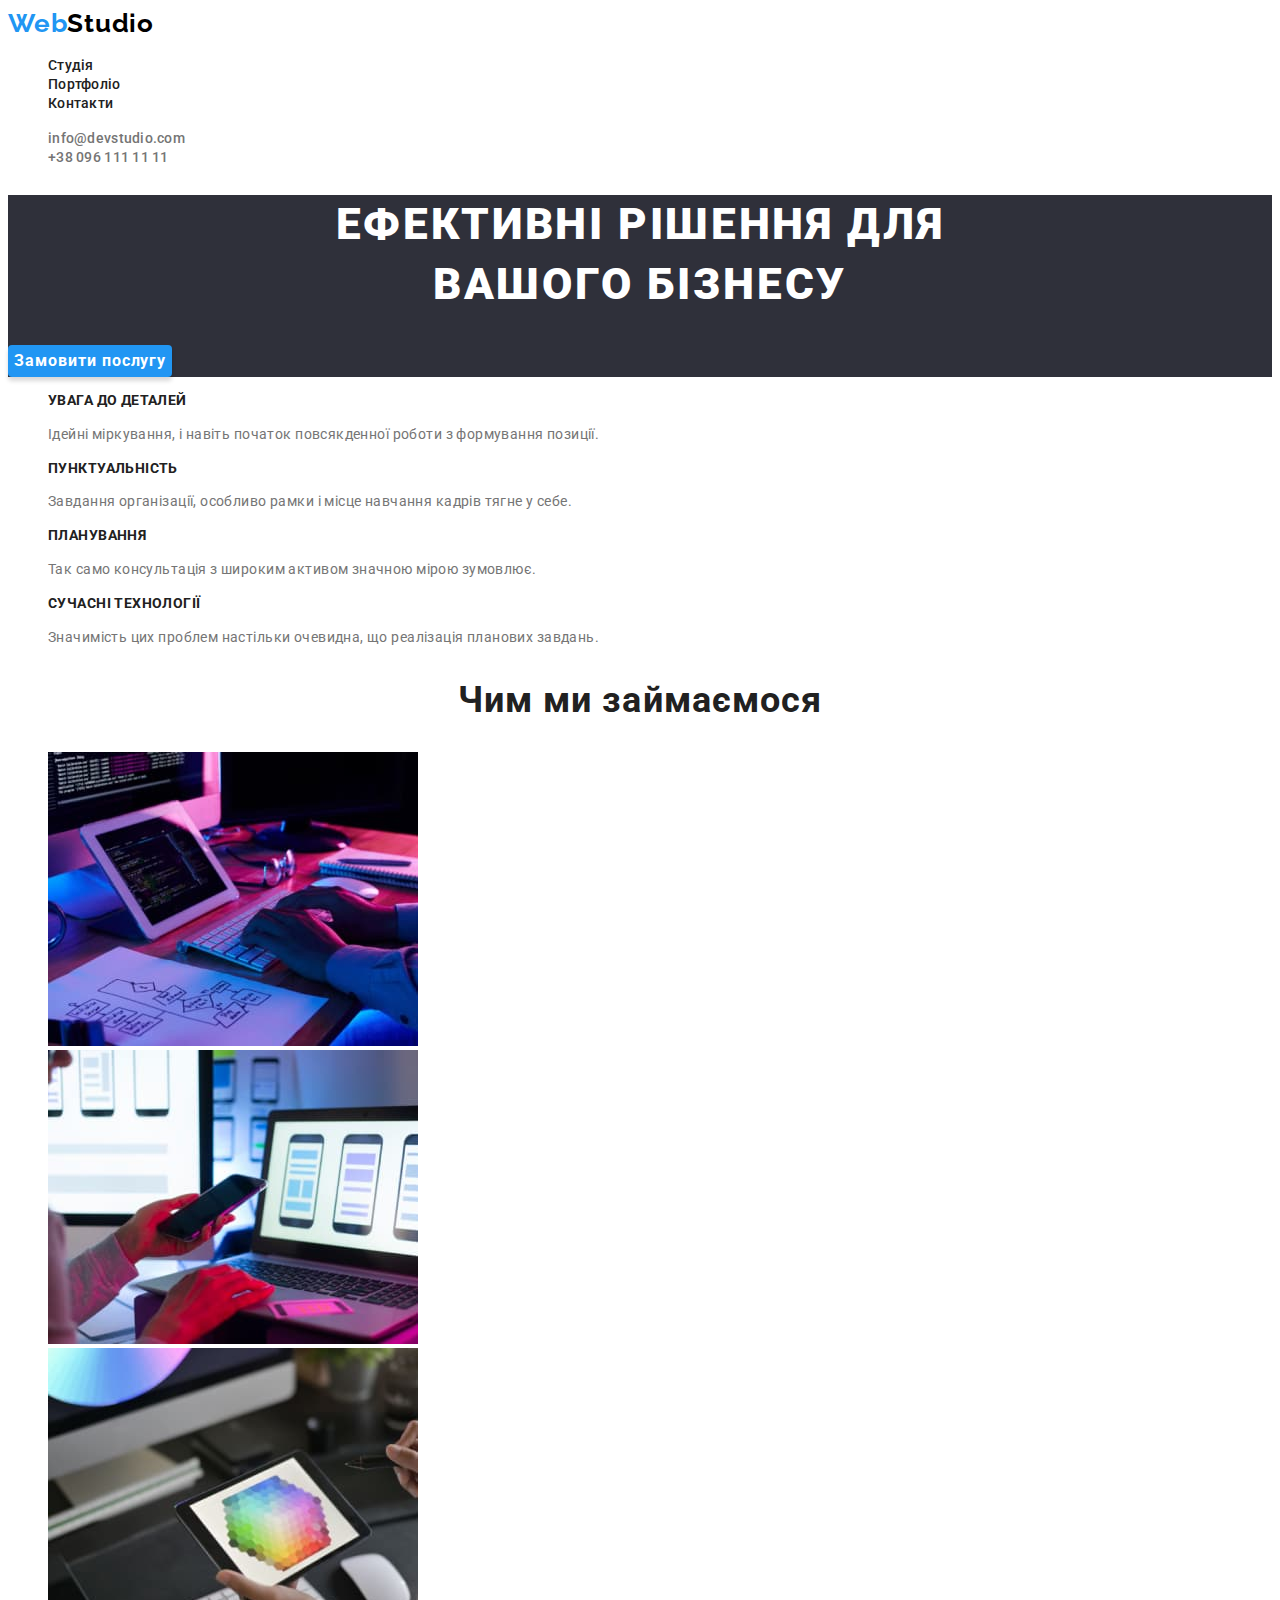
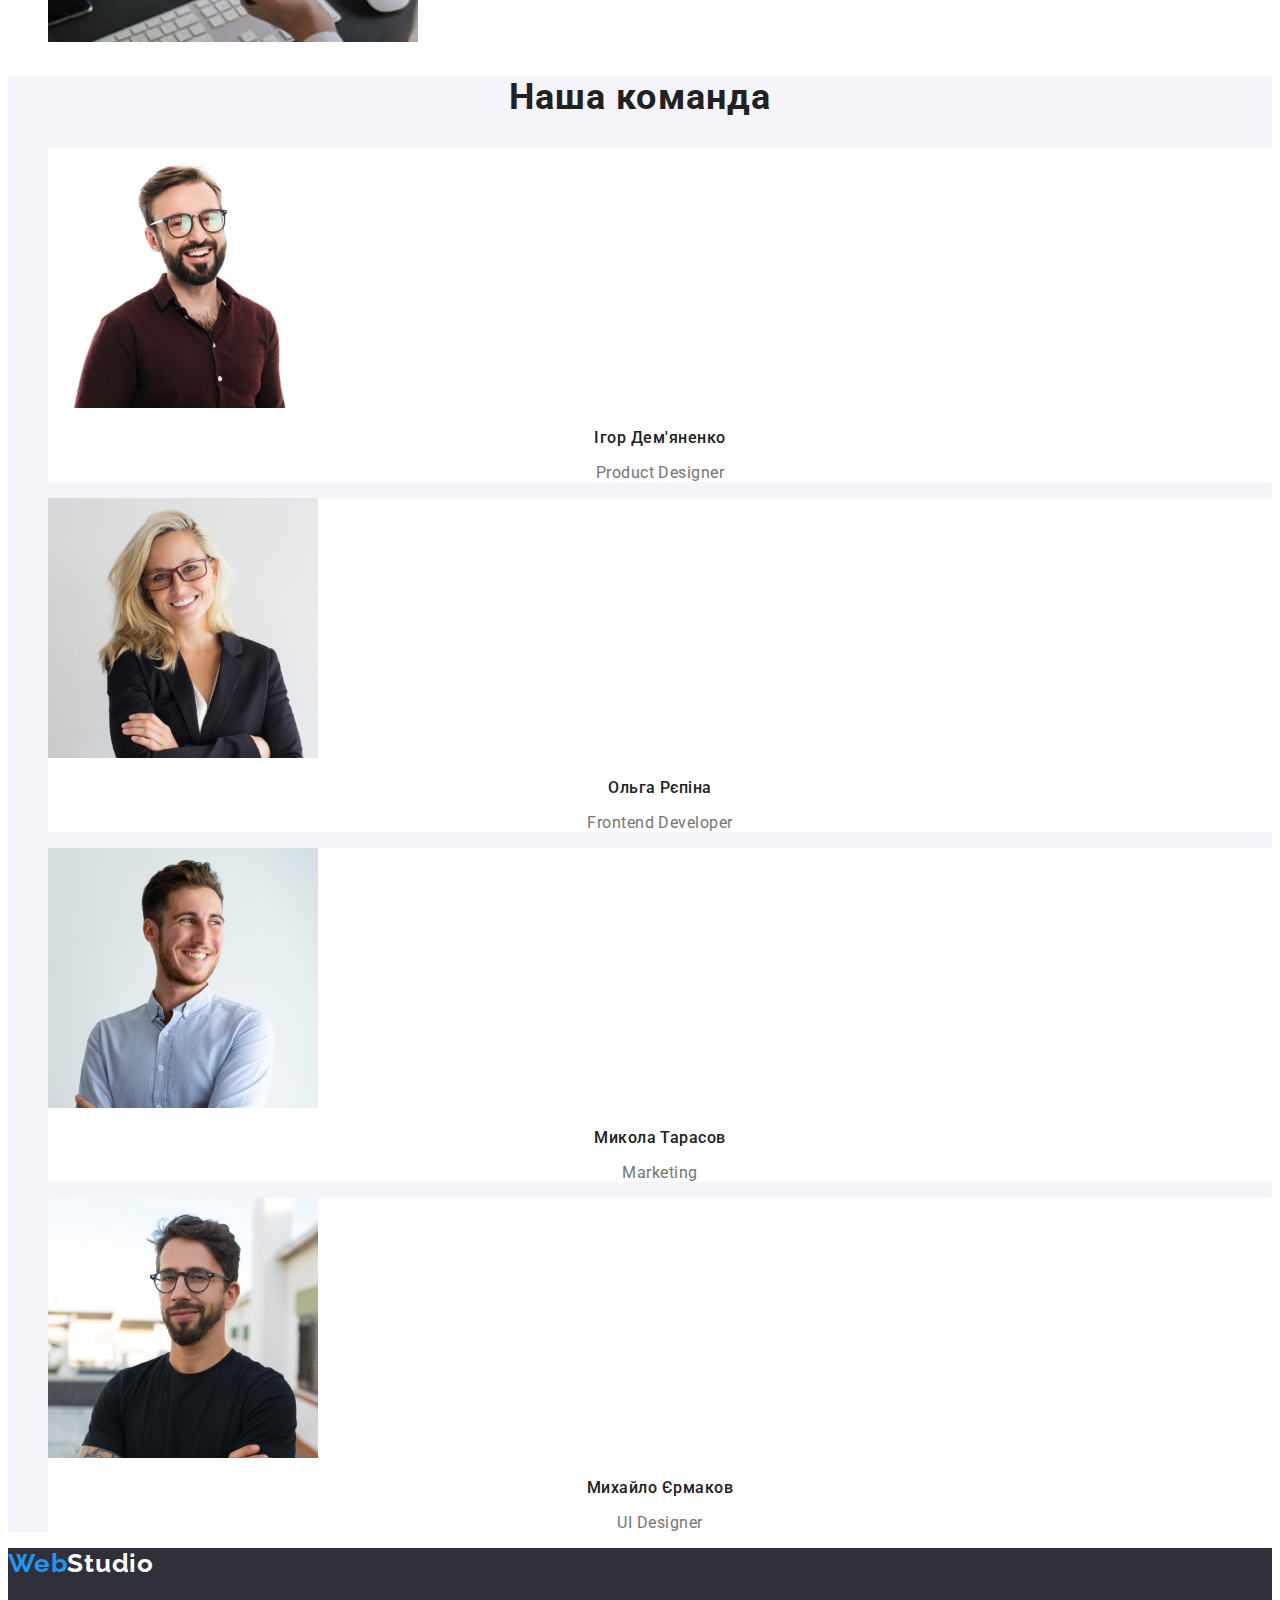
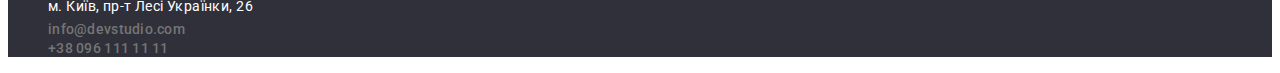
==== index.html @ fab2a16c "creating a repozitiry" ====
<!DOCTYPE html>
<html lang="uk">
  <head>
    <meta charset="UTF-8" />
    <meta http-equiv="X-UA-Compatible" content="IE=edge" />
    <meta
      name="viewport"
      content="width=device-width, initial-scale=1.0"
    />

    <title>Document</title>

    <link rel="preconnect" href="https://fonts.googleapis.com" />
    <link
      rel="preconnect"
      href="https://fonts.gstatic.com"
      crossorigin
    />
    <link
      href="https://fonts.googleapis.com/css2?family=Raleway:wght@700&family=Roboto:wght@400;500;700;900&display=swap"
      rel="stylesheet"
    />
    <link rel="stylesheet" href="./css/styles.css" />
  </head>
  <body>
    <header class="header">
      <nav>
        <a class="logo" href="/">
          Web<span class="accent">Studio</span>
        </a>

        <ul>
          <li><a class="nav-link" href="./studio.html">Студія</a></li>
          <li>
            <a class="nav-link" href="./portfolio.html">Портфоліо</a>
          </li>
          <li><a class="nav-link" href="">Контакти</a></li>
        </ul>
      </nav>
      <ul>
        <li>
          <a class="contact-link" href="mailto:info@devstudio.com">
            info@devstudio.com
          </a>
        </li>
        <li>
          <a class="contact-link" href="tel:+380961111111">
            +38 096 111 11 11
          </a>
        </li>
      </ul>
    </header>
    <main>
      <section class="hero">
        <h1 class="hero-title">
          Ефективні рішення для <br />
          вашого бізнесу
        </h1>
        <button class="hero-btn" type="button">
          Замовити послугу
        </button>
      </section>
      <section class="benefits">
        <h2 class="visually-hidden">Переваги</h2>
        <ul>
          <li>
            <h3 class="benefits-item-title">увага до деталей</h3>
            <p class="benefits-item-desc">
              Ідейні міркування, і навіть початок повсякденної роботи
              з формування позиції.
            </p>
          </li>
          <li>
            <h3 class="benefits-item-title">пунктуальність</h3>
            <p class="benefits-item-desc">
              Завдання організації, особливо рамки і місце навчання
              кадрів тягне у себе.
            </p>
          </li>
          <li>
            <h3 class="benefits-item-title">планування</h3>
            <p class="benefits-item-desc">
              Так само консультація з широким активом значною мірою
              зумовлює.
            </p>
          </li>
          <li>
            <h3 class="benefits-item-title">сучасні технології</h3>
            <p class="benefits-item-desc">
              Значимість цих проблем настільки очевидна, що реалізація
              планових завдань.
            </p>
          </li>
        </ul>
      </section>
      <section class="about-us">
        <h2 class="about-us-title">Чим ми займаємося</h2>
        <ul>
          <li><img src="./images/box-1.jpg" alt="" width="370" /></li>
          <li><img src="./images/box-2.jpg" alt="" width="370" /></li>
          <li><img src="./images/box-3.jpg" alt="" width="370" /></li>
        </ul>
      </section>
      <section class="team">
        <h2 class="team-title">Наша команда</h2>
        <ul class="team-list">
          <li class="team-list-item">
            <img src="./images/img-1.jpg" alt="" width="270" />
            <h3 class="team-list-item-name">Ігор Дем'яненко</h3>
            <p class="team-list-item-skill" lang="en">
              Product Designer
            </p>
          </li>
          <li class="team-list-item">
            <img src="./images/img-2.jpg" alt="" width="270" />
            <h3 class="team-list-item-name">Ольга Рєпіна</h3>
            <p class="team-list-item-skill" lang="en">
              Frontend Developer
            </p>
          </li>
          <li class="team-list-item">
            <img src="./images/img-3.jpg" alt="" width="270" />
            <h3 class="team-list-item-name">Микола Тарасов</h3>
            <p class="team-list-item-skill" lang="en">Marketing</p>
          </li>
          <li class="team-list-item">
            <img src="./images/img-4.jpg" alt="" width="270" />
            <h3 class="team-list-item-name">Михайло Єрмаков</h3>
            <p class="team-list-item-skill" lang="en">UI Designer</p>
          </li>
        </ul>
      </section>
    </main>
    <footer class="footer">
      <a class="logo" href="/"
        >Web<span class="accent">Studio</span></a
      >
      <ul>
        <li>
          <address class="address">
            м. Київ, пр-т Лесі Українки, 26
          </address>
        </li>
        <li>
          <a class="contact-link" href="mailto:info@devstudio.com"
            >info@devstudio.com</a
          >
        </li>
        <li>
          <a class="contact-link" href="tel:+380961111111"
            >+38 096 111 11 11</a
          >
        </li>
      </ul>
    </footer>
  </body>
</html>
---- css/styles.css ----
:root {
  --primary-color: #2196f3;
  --secondary-color: #212121;
  --silver-color: #f5f4fa;
  --light-color: #ffffff;
  --dark-color: #000000;
}

body {
  color: var(--secondary-color);
  font-family: 'Roboto', sans-serif;
}

ul {
  list-style: none;
}

a {
  text-decoration: none;
}

.visually-hidden {
  position: absolute;
  width: 1px;
  height: 1px;
  margin: -1px;
  padding: 0;
  border: 0;

  white-space: nowrap;
  clip-path: inset(100%);
  clip: rect(0 0 0 0);
  overflow: hidden;
}
/*-----------header-----------*/

.header {
  background: var(--light-color);
}

.logo {
  color: var(--primary-color);
  font-family: 'Raleway';
  font-weight: 700;
  font-size: 26px;
  line-height: 1.19;

  letter-spacing: 0.03em;
}

.accent {
  color: var(--dark-color);
}

.nav-link {
  font-weight: 500;
  font-size: 14px;
  line-height: 1.14;
  letter-spacing: 0.02em;

  color: var(--secondary-color);
}

.nav-link:hover {
  color: var(--primary-color);
}

.contact-link {
  font-weight: 500;
  font-size: 14px;
  line-height: 1.14;
  letter-spacing: 0.02em;

  color: #757575;
}

.contact-link:hover {
  color: var(--primary-color);
}


/*------------HERO-----------*/

.hero {
  background: #2f303a;
}

.hero-title {
  font-weight: 900;
  font-size: 44px;
  line-height: 1.36;
  text-align: center;
  letter-spacing: 0.06em;
  text-transform: uppercase;

  color: var(--light-color);
}

.hero-btn {
  background: var(--primary-color);
  box-shadow: 0px 4px 4px rgba(0, 0, 0, 0.15);
  border-radius: 4px;
  border: 0;

  font-family: 'Roboto';
  font-weight: 700;
  font-size: 16px;
  line-height: 1.88;

  display: flex;
  align-items: center;
  text-align: center;
  letter-spacing: 0.06em;

  color: var(--light-color);
  cursor: pointer;
}

.hero-btn:hover,
.hero-btn:focus {
  background-color: #188ce8;
}


/*-----------BENEFITS----------*/

.benefits {
  background: var(--light-color);
}

.benefits-item-title {
  font-weight: 700;
  font-size: 14px;
  line-height: 1.14;
  letter-spacing: 0.03em;
  text-transform: uppercase;

  color: var(--secondary-color);
}

.benefits-item-desc {
  font-weight: 400;
  font-size: 14px;
  line-height: 1.71;

  letter-spacing: 0.03em;

  color: #757575;
}


/*----------ABOUT----------*/

.about-us {
  background: var(--light-color);
}

.about-us-title {
  font-weight: 700;
  font-size: 36px;
  line-height: 1.16;
  text-align: center;
  letter-spacing: 0.03em;

  color: var(--secondary-color);
}



/*-----------TEAM------------*/

.team {
  background: var(--silver-color);
}

.team-title {
  font-weight: 700;
  font-size: 36px;
  line-height: 1.17;
  text-align: center;
  letter-spacing: 0.03em;

  color: var(--secondary-color);
}

.team-list-item {
  background: var(--light-color);
}

.team-list-item-name {
  font-weight: 500;
  font-size: 16px;
  line-height: 1.19;

  text-align: center;
  letter-spacing: 0.03em;

  color: var(--secondary-color);
}

.team-list-item-skill {
  font-weight: 400;
  font-size: 16px;
  line-height: 1.19;

  text-align: center;
  letter-spacing: 0.03em;

  color: #757575;
}


/*----------FOOTER----------*/

.footer {
  background: #2f303a;
}

.footer .logo .accent {
  color: var(--light-color);
}

.address {
  font-style: normal;
  font-weight: 400;
  font-size: 14px;
  line-height: 1.71;

  letter-spacing: 0.03em;

  color: var(--light-color);
}

/*------------BUTTON------------*/

.portfolio {
  background-color: var(--light-color);
}

.tab-btn {
  color: var(--dark-color);
  background: var(--silver-color);
  border: 0;
  font-family: 'Roboto';
  font-weight: 500;
  font-size: 16px;
  line-height: 1.62;

  text-align: center;
  letter-spacing: 0.03em;
  cursor: pointer;
}

.tab-btn:hover,
.tab-btn:focus {
  color: var(--light-color);
  background: var(--primary-color);

}


/*-----------PROJECT-CARD-----------*/

.project-card {
  background: var(--light-color);
  border: 1px solid #eeeeee;
}

.project-title {
  font-weight: 700;
  font-size: 18px;
  line-height: 2;

  letter-spacing: 0.06em;

  color: #212121;
}

.project-type {
  font-weight: 400;
  font-size: 16px;
  line-height: 1.88;

  letter-spacing: 0.03em;

  color: #757575;
}
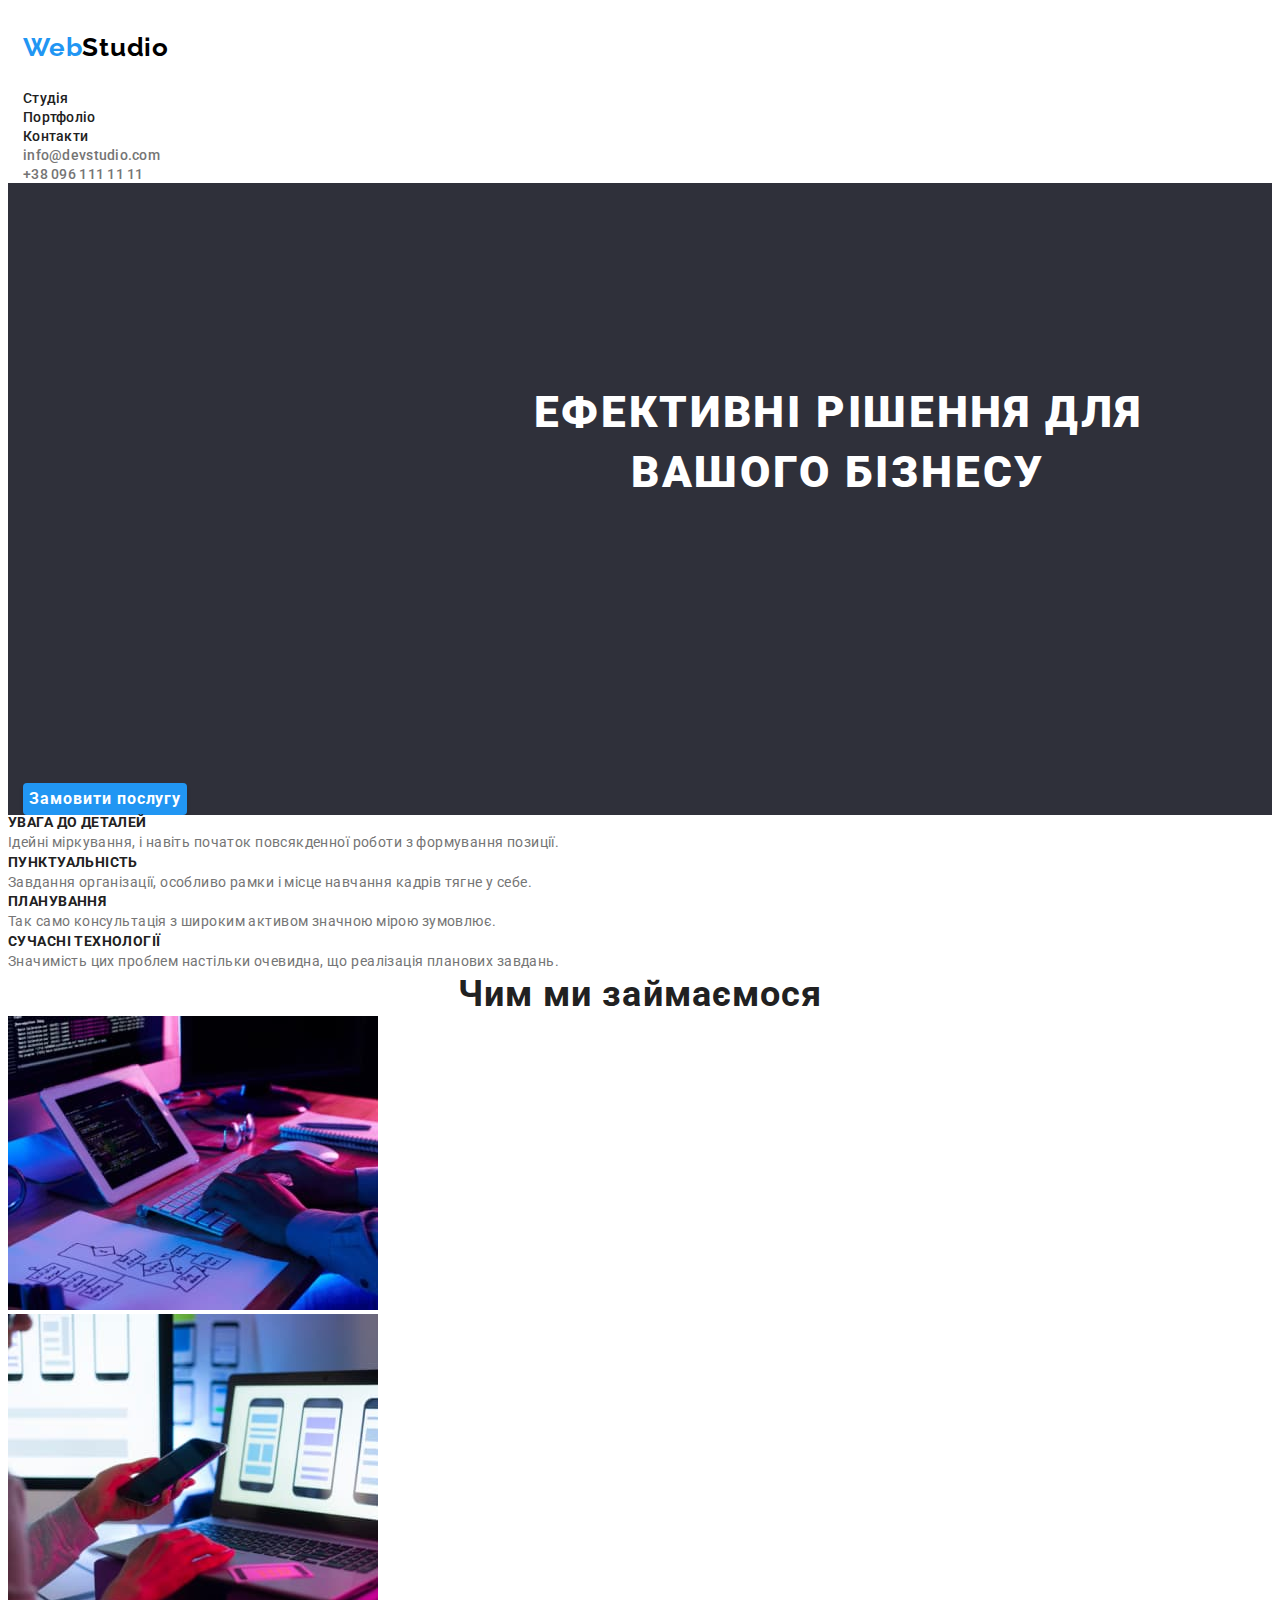
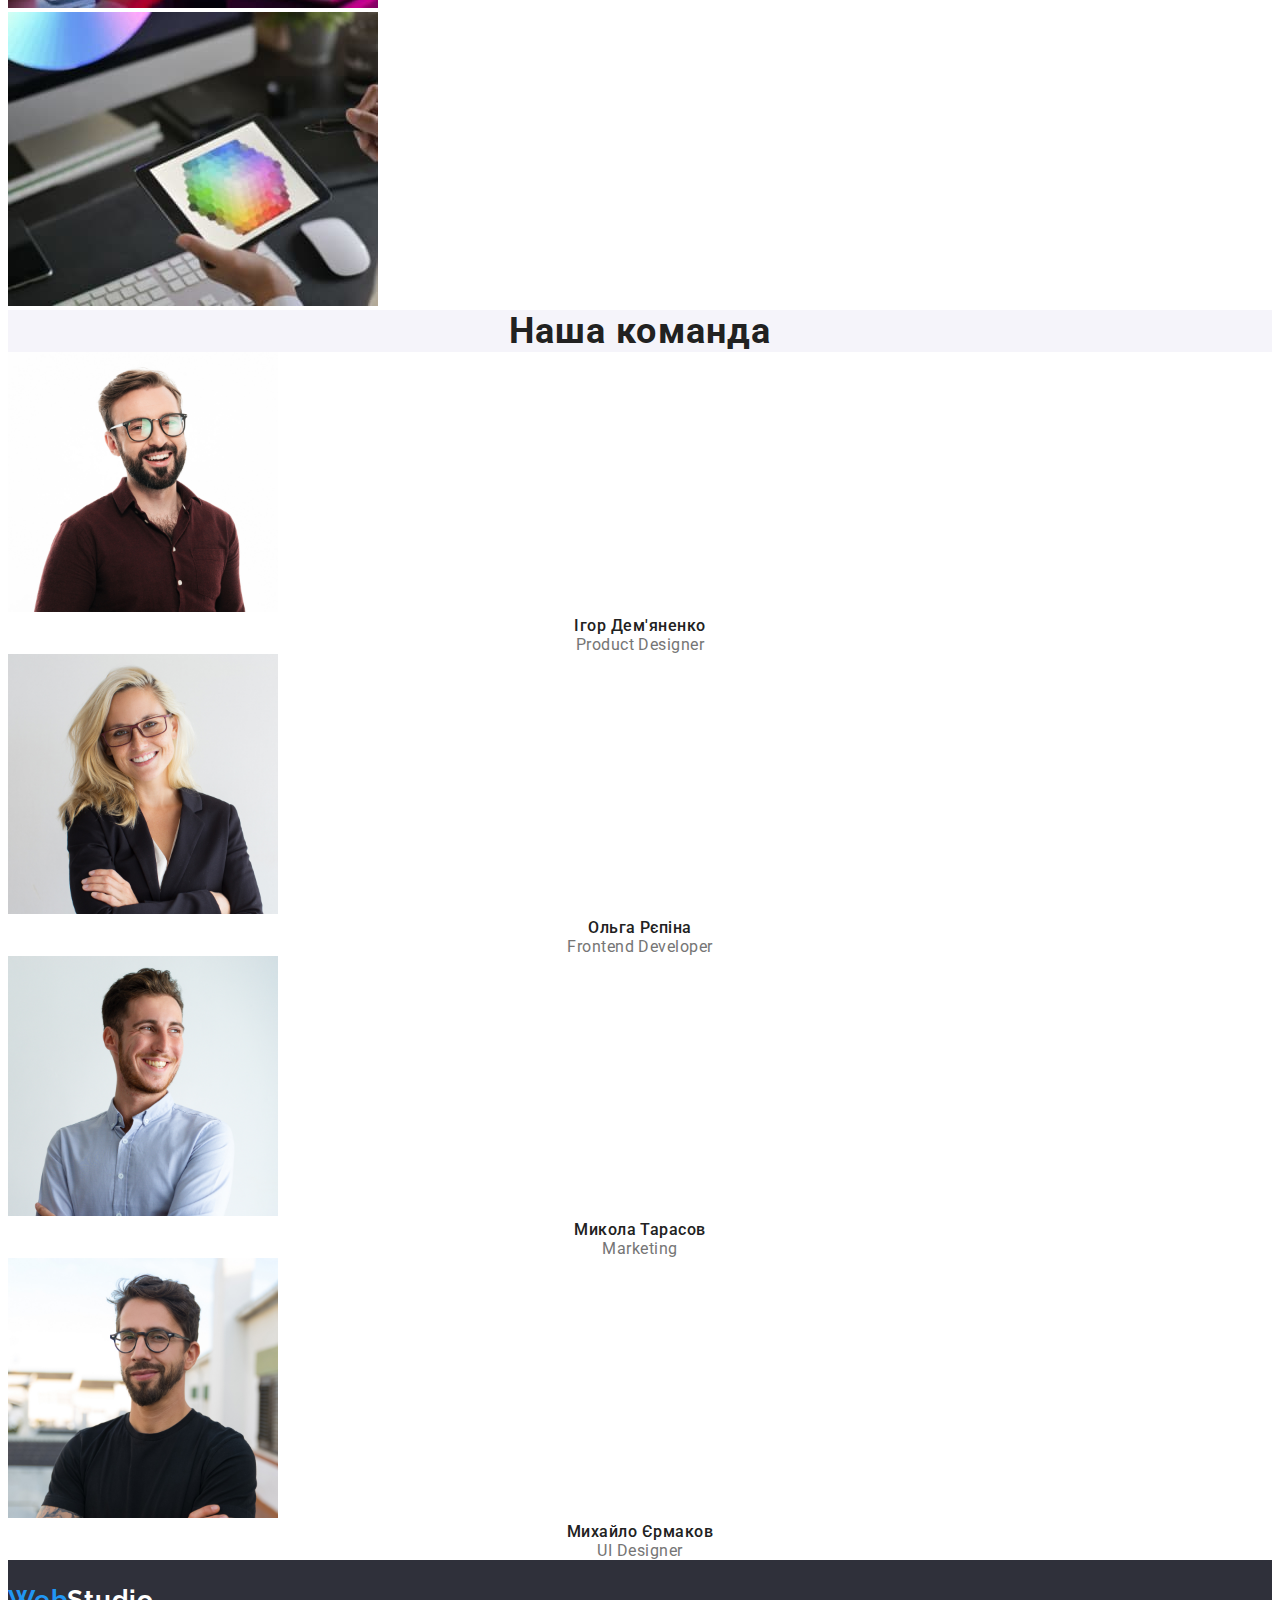
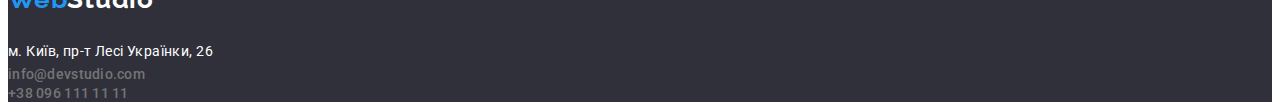
==== commit da26c4f0: "padding and margin sections" ====
--- a/index.html
+++ b/index.html
@@ -20,45 +20,60 @@
       href="https://fonts.googleapis.com/css2?family=Raleway:wght@700&family=Roboto:wght@400;500;700;900&display=swap"
       rel="stylesheet"
     />
+    <link
+      rel="stylesheet"
+      href="https://cdnjs.cloudflare.com/ajax/libs/modern-normalize/1.1.0/modern-normalize.min.css"
+      integrity="sha512-wpPYUAdjBVSE4KJnH1VR1HeZfpl1ub8YT/NKx4PuQ5NmX2tKuGu6U/JRp5y+Y8XG2tV+wKQpNHVUX03MfMFn9Q=="
+      crossorigin="anonymous"
+      referrerpolicy="no-referrer"
+    />
     <link rel="stylesheet" href="./css/styles.css" />
   </head>
   <body>
     <header class="header">
-      <nav>
-        <a class="logo" href="/">
-          Web<span class="accent">Studio</span>
-        </a>
+      <div class="container">
+        <nav>
+          <a class="logo" href="/">
+            Web<span class="accent">Studio</span>
+          </a>
 
+          <ul>
+            <li>
+              <a class="nav-link" href="./studio.html">Студія</a>
+            </li>
+            <li>
+              <a class="nav-link" href="./portfolio.html"
+                >Портфоліо</a
+              >
+            </li>
+            <li><a class="nav-link" href="">Контакти</a></li>
+          </ul>
+        </nav>
         <ul>
-          <li><a class="nav-link" href="./studio.html">Студія</a></li>
           <li>
-            <a class="nav-link" href="./portfolio.html">Портфоліо</a>
+            <a class="contact-link" href="mailto:info@devstudio.com">
+              info@devstudio.com
+            </a>
           </li>
-          <li><a class="nav-link" href="">Контакти</a></li>
+          <li>
+            <a class="contact-link" href="tel:+380961111111">
+              +38 096 111 11 11
+            </a>
+          </li>
         </ul>
-      </nav>
-      <ul>
-        <li>
-          <a class="contact-link" href="mailto:info@devstudio.com">
-            info@devstudio.com
-          </a>
-        </li>
-        <li>
-          <a class="contact-link" href="tel:+380961111111">
-            +38 096 111 11 11
-          </a>
-        </li>
-      </ul>
+      </div>
     </header>
     <main>
       <section class="hero">
-        <h1 class="hero-title">
-          Ефективні рішення для <br />
-          вашого бізнесу
-        </h1>
-        <button class="hero-btn" type="button">
-          Замовити послугу
-        </button>
+        <div class="container">
+          <h1 class="hero-title">
+            Ефективні рішення для <br />
+            вашого бізнесу
+          </h1>
+          <button class="hero-btn" type="button">
+            Замовити послугу
+          </button>
+        </div>
       </section>
       <section class="benefits">
         <h2 class="visually-hidden">Переваги</h2>
--- a/css/styles.css
+++ b/css/styles.css
@@ -6,6 +6,25 @@
   --dark-color: #000000;
 }
 
+p,
+h1,
+h2,
+h3,
+h4,
+h5,
+h6 {
+  margin: 0px;
+}
+
+ul {
+  margin: 0px;
+  padding-left: 0px;
+}
+
+button {
+  cursor: pointer;
+}
+
 body {
   color: var(--secondary-color);
   font-family: 'Roboto', sans-serif;
@@ -17,6 +36,12 @@
 
 a {
   text-decoration: none;
+}
+
+.container {
+  width: 1630px;
+  padding: 0px 15px;
+  margin: 0 auto;
 }
 
 .visually-hidden {
@@ -37,6 +62,10 @@
 .header {
   background: var(--light-color);
 }
+.logo {
+  padding: 24px 0 25px 0;
+  display: block;
+}
 
 .logo {
   color: var(--primary-color);
@@ -78,13 +107,14 @@
   color: var(--primary-color);
 }
 
-
 /*------------HERO-----------*/
 
 .hero {
   background: #2f303a;
 }
-
+.hero-title {
+  padding: 200px 452px 280px 452px;
+}
 .hero-title {
   font-weight: 900;
   font-size: 44px;
@@ -94,6 +124,9 @@
   text-transform: uppercase;
 
   color: var(--light-color);
+}
+
+.hero-btn {
 }
 
 .hero-btn {
@@ -121,7 +154,6 @@
   background-color: #188ce8;
 }
 
-
 /*-----------BENEFITS----------*/
 
 .benefits {
@@ -148,7 +180,6 @@
   color: #757575;
 }
 
-
 /*----------ABOUT----------*/
 
 .about-us {
@@ -165,8 +196,6 @@
   color: var(--secondary-color);
 }
 
-
-
 /*-----------TEAM------------*/
 
 .team {
@@ -208,7 +237,6 @@
 
   color: #757575;
 }
-
 
 /*----------FOOTER----------*/
 
@@ -255,9 +283,7 @@
 .tab-btn:focus {
   color: var(--light-color);
   background: var(--primary-color);
-
-}
-
+}
 
 /*-----------PROJECT-CARD-----------*/
 
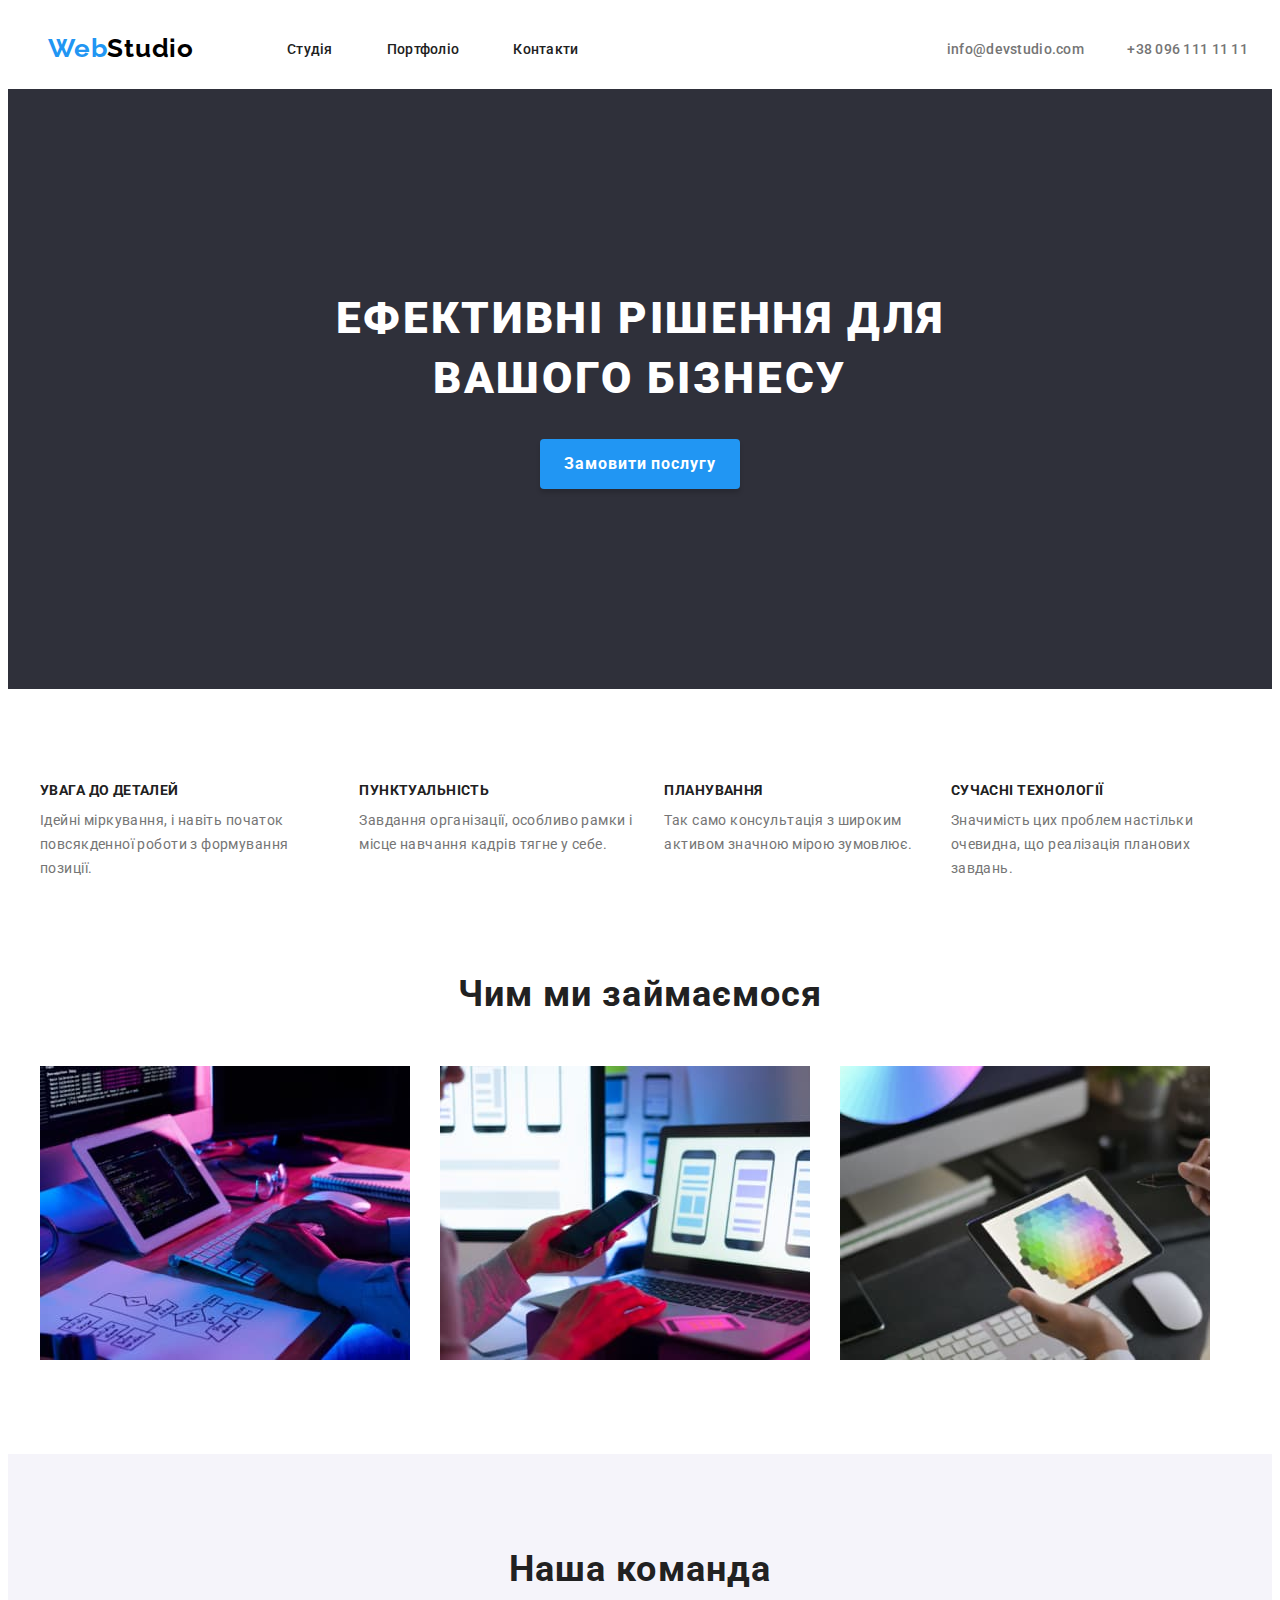
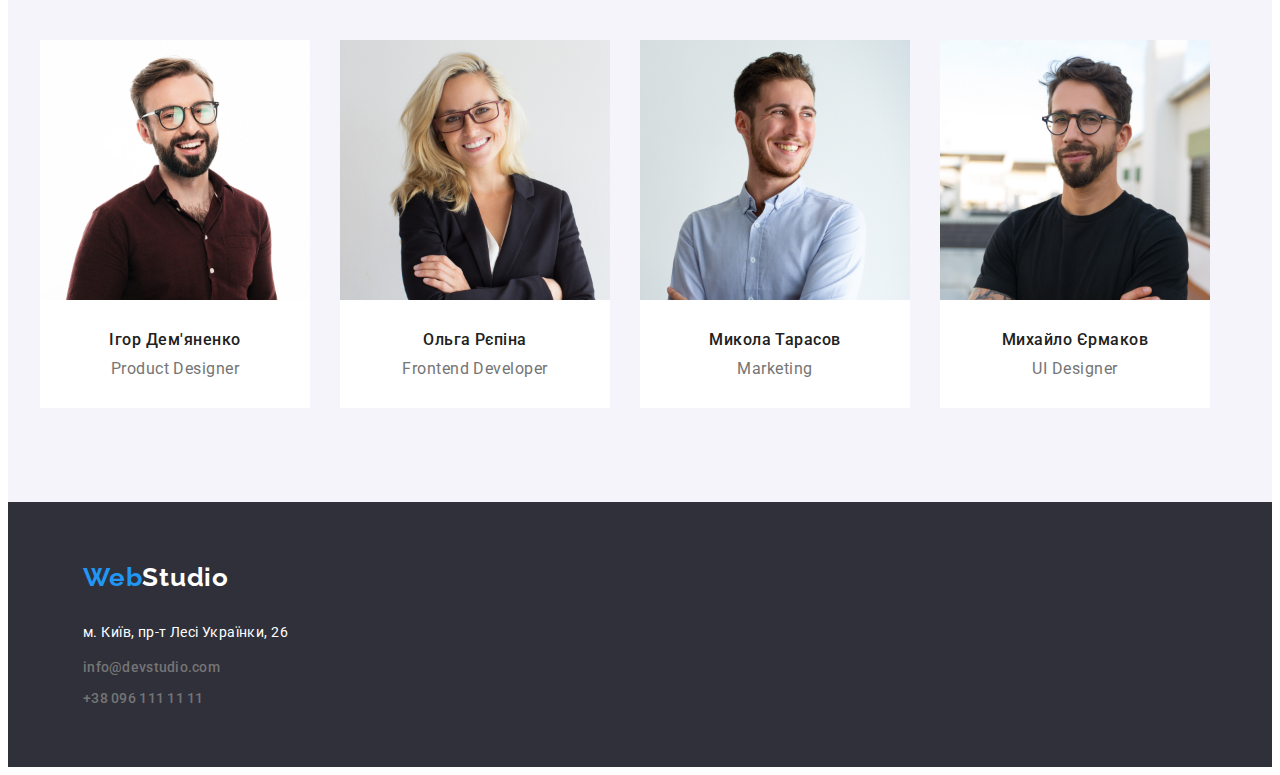
==== commit 338d6437: "styless in css" ====
--- a/index.html
+++ b/index.html
@@ -32,35 +32,42 @@
   <body>
     <header class="header">
       <div class="container">
-        <nav>
+        <div class="header-wrapper">
           <a class="logo" href="/">
             Web<span class="accent">Studio</span>
           </a>
 
-          <ul>
-            <li>
-              <a class="nav-link" href="./studio.html">Студія</a>
-            </li>
-            <li>
-              <a class="nav-link" href="./portfolio.html"
-                >Портфоліо</a
+          <nav>
+            <ul class="nav-list">
+              <li class="nav-list-item">
+                <a class="nav-link" href="./studio.html">Студія</a>
+              </li>
+              <li class="nav-list-item">
+                <a class="nav-link" href="./portfolio.html"
+                  >Портфоліо</a
+                >
+              </li>
+              <li class="nav-list-item">
+                <a class="nav-link" href="">Контакти</a>
+              </li>
+            </ul>
+          </nav>
+          <ul class="contact-list">
+            <li class="contact-list-item">
+              <a
+                class="contact-link"
+                href="mailto:info@devstudio.com"
               >
-            </li>
-            <li><a class="nav-link" href="">Контакти</a></li>
-          </ul>
-        </nav>
-        <ul>
-          <li>
-            <a class="contact-link" href="mailto:info@devstudio.com">
-              info@devstudio.com
-            </a>
-          </li>
-          <li>
-            <a class="contact-link" href="tel:+380961111111">
-              +38 096 111 11 11
-            </a>
-          </li>
-        </ul>
+                info@devstudio.com
+              </a>
+            </li>
+            <li class="contact-list-item">
+              <a class="contact-link" href="tel:+380961111111">
+                +38 096 111 11 11
+              </a>
+            </li>
+          </ul>
+        </div>
       </div>
     </header>
     <main>
@@ -76,97 +83,123 @@
         </div>
       </section>
       <section class="benefits">
-        <h2 class="visually-hidden">Переваги</h2>
+        <div class="container">
+          <h2 class="visually-hidden">Переваги</h2>
+          <ul class="benefits-list">
+            <li>
+              <h3 class="benefits-item-title">увага до деталей</h3>
+              <p class="benefits-item-desc">
+                Ідейні міркування, і навіть початок повсякденної
+                роботи з формування позиції.
+              </p>
+            </li>
+            <li>
+              <h3 class="benefits-item-title">пунктуальність</h3>
+              <p class="benefits-item-desc">
+                Завдання організації, особливо рамки і місце навчання
+                кадрів тягне у себе.
+              </p>
+            </li>
+            <li>
+              <h3 class="benefits-item-title">планування</h3>
+              <p class="benefits-item-desc">
+                Так само консультація з широким активом значною мірою
+                зумовлює.
+              </p>
+            </li>
+            <li>
+              <h3 class="benefits-item-title">сучасні технології</h3>
+              <p class="benefits-item-desc">
+                Значимість цих проблем настільки очевидна, що
+                реалізація планових завдань.
+              </p>
+            </li>
+          </ul>
+        </div>
+      </section>
+      <section class="about-us">
+        <div class="container">
+          <h2 class="about-us-title">Чим ми займаємося</h2>
+          <ul class="about-us-list">
+            <li>
+              <img src="./images/box-1.jpg" alt="" width="370" />
+            </li>
+            <li>
+              <img src="./images/box-2.jpg" alt="" width="370" />
+            </li>
+            <li>
+              <img src="./images/box-3.jpg" alt="" width="370" />
+            </li>
+          </ul>
+        </div>
+      </section>
+      <section class="team">
+        <div class="container">
+          <h2 class="team-title">Наша команда</h2>
+          <ul class="team-list">
+            <li class="team-list-item">
+              <img src="./images/img-1.jpg" alt="" width="270" />
+              <div class="team-list-item-info">
+                <h3 class="team-list-item-name">Ігор Дем'яненко</h3>
+                <p class="team-list-item-skill" lang="en">
+                  Product Designer
+                </p>
+              </div>
+            </li>
+            <li class="team-list-item">
+              <img src="./images/img-2.jpg" alt="" width="270" />
+              <div class="team-list-item-info">
+                <h3 class="team-list-item-name">Ольга Рєпіна</h3>
+                <p class="team-list-item-skill" lang="en">
+                  Frontend Developer
+                </p>
+              </div>
+            </li>
+            <li class="team-list-item">
+              <img src="./images/img-3.jpg" alt="" width="270" />
+              <div class="team-list-item-info">
+                <h3 class="team-list-item-name">Микола Тарасов</h3>
+                <p class="team-list-item-skill" lang="en">
+                  Marketing
+                </p>
+              </div>
+            </li>
+            <li class="team-list-item">
+              <img src="./images/img-4.jpg" alt="" width="270" />
+              <div class="team-list-item-info">
+                <h3 class="team-list-item-name">Михайло Єрмаков</h3>
+                <p class="team-list-item-skill" lang="en">
+                  UI Designer
+                </p>
+              </div>
+            </li>
+          </ul>
+        </div>
+      </section>
+    </main>
+    <footer class="footer">
+      <div class="container">
+        <a class="logo" href="/">
+          Web<span class="accent">Studio</span>
+        </a>
         <ul>
-          <li>
-            <h3 class="benefits-item-title">увага до деталей</h3>
-            <p class="benefits-item-desc">
-              Ідейні міркування, і навіть початок повсякденної роботи
-              з формування позиції.
-            </p>
+          <li class="footer-list-item">
+            <address class="address">
+              м. Київ, пр-т Лесі Українки, 26
+            </address>
           </li>
-          <li>
-            <h3 class="benefits-item-title">пунктуальність</h3>
-            <p class="benefits-item-desc">
-              Завдання організації, особливо рамки і місце навчання
-              кадрів тягне у себе.
-            </p>
+          <li class="footer-list-item">
+            <a class="contact-link" href="mailto:info@devstudio.com"
+              >info@devstudio.com</a
+            >
           </li>
-          <li>
-            <h3 class="benefits-item-title">планування</h3>
-            <p class="benefits-item-desc">
-              Так само консультація з широким активом значною мірою
-              зумовлює.
-            </p>
-          </li>
-          <li>
-            <h3 class="benefits-item-title">сучасні технології</h3>
-            <p class="benefits-item-desc">
-              Значимість цих проблем настільки очевидна, що реалізація
-              планових завдань.
-            </p>
+          <li class="footer-list-item">
+            <a class="contact-link" href="tel:+380961111111"
+              >+38 096 111 11 11</a
+            >
           </li>
         </ul>
-      </section>
-      <section class="about-us">
-        <h2 class="about-us-title">Чим ми займаємося</h2>
-        <ul>
-          <li><img src="./images/box-1.jpg" alt="" width="370" /></li>
-          <li><img src="./images/box-2.jpg" alt="" width="370" /></li>
-          <li><img src="./images/box-3.jpg" alt="" width="370" /></li>
-        </ul>
-      </section>
-      <section class="team">
-        <h2 class="team-title">Наша команда</h2>
-        <ul class="team-list">
-          <li class="team-list-item">
-            <img src="./images/img-1.jpg" alt="" width="270" />
-            <h3 class="team-list-item-name">Ігор Дем'яненко</h3>
-            <p class="team-list-item-skill" lang="en">
-              Product Designer
-            </p>
-          </li>
-          <li class="team-list-item">
-            <img src="./images/img-2.jpg" alt="" width="270" />
-            <h3 class="team-list-item-name">Ольга Рєпіна</h3>
-            <p class="team-list-item-skill" lang="en">
-              Frontend Developer
-            </p>
-          </li>
-          <li class="team-list-item">
-            <img src="./images/img-3.jpg" alt="" width="270" />
-            <h3 class="team-list-item-name">Микола Тарасов</h3>
-            <p class="team-list-item-skill" lang="en">Marketing</p>
-          </li>
-          <li class="team-list-item">
-            <img src="./images/img-4.jpg" alt="" width="270" />
-            <h3 class="team-list-item-name">Михайло Єрмаков</h3>
-            <p class="team-list-item-skill" lang="en">UI Designer</p>
-          </li>
-        </ul>
-      </section>
-    </main>
-    <footer class="footer">
-      <a class="logo" href="/"
-        >Web<span class="accent">Studio</span></a
-      >
-      <ul>
-        <li>
-          <address class="address">
-            м. Київ, пр-т Лесі Українки, 26
-          </address>
-        </li>
-        <li>
-          <a class="contact-link" href="mailto:info@devstudio.com"
-            >info@devstudio.com</a
-          >
-        </li>
-        <li>
-          <a class="contact-link" href="tel:+380961111111"
-            >+38 096 111 11 11</a
-          >
-        </li>
-      </ul>
+      </div>
     </footer>
   </body>
 </html>
--- a/css/styles.css
+++ b/css/styles.css
@@ -38,8 +38,14 @@
   text-decoration: none;
 }
 
+img {
+  display: block;
+  max-width: 100%;
+  height: auto;
+}
+
 .container {
-  width: 1630px;
+  width: 1200px;
   padding: 0px 15px;
   margin: 0 auto;
 }
@@ -60,14 +66,18 @@
 /*-----------header-----------*/
 
 .header {
-  background: var(--light-color);
-}
+  padding: 25px;
+  background: var(--light-color);
+}
+
+.header-wrapper {
+  display: flex;
+  align-items: center;
+  gap: 93px;
+}
+
 .logo {
-  padding: 24px 0 25px 0;
   display: block;
-}
-
-.logo {
   color: var(--primary-color);
   font-family: 'Raleway';
   font-weight: 700;
@@ -81,6 +91,14 @@
   color: var(--dark-color);
 }
 
+.nav-list-item {
+  display: inline;
+}
+
+.nav-list-item:not(:last-child) {
+  margin-right: 50px;
+}
+
 .nav-link {
   font-weight: 500;
   font-size: 14px;
@@ -94,6 +112,18 @@
   color: var(--primary-color);
 }
 
+.contact-list {
+  margin-left: auto;
+}
+
+.contact-list-item {
+  display: inline;
+}
+
+.contact-list-item:not(:last-child) {
+  margin-right: 40px;
+}
+
 .contact-link {
   font-weight: 500;
   font-size: 14px;
@@ -111,11 +141,11 @@
 
 .hero {
   background: #2f303a;
-}
+  padding: 200px 0;
+}
+
 .hero-title {
-  padding: 200px 452px 280px 452px;
-}
-.hero-title {
+  margin-bottom: 30px;
   font-weight: 900;
   font-size: 44px;
   line-height: 1.36;
@@ -127,6 +157,8 @@
 }
 
 .hero-btn {
+  margin: 0 auto;
+  padding: 10px 24px;
 }
 
 .hero-btn {
@@ -157,10 +189,18 @@
 /*-----------BENEFITS----------*/
 
 .benefits {
-  background: var(--light-color);
+  padding: 94px 0;
+  background: var(--light-color);
+}
+
+.benefits-list {
+  display: flex;
+  gap: 30px;
 }
 
 .benefits-item-title {
+  margin-bottom: 10px;
+
   font-weight: 700;
   font-size: 14px;
   line-height: 1.14;
@@ -183,10 +223,13 @@
 /*----------ABOUT----------*/
 
 .about-us {
+  padding-bottom: 94px;
   background: var(--light-color);
 }
 
 .about-us-title {
+  margin-bottom: 50px;
+
   font-weight: 700;
   font-size: 36px;
   line-height: 1.16;
@@ -196,13 +239,20 @@
   color: var(--secondary-color);
 }
 
+.about-us-list {
+  display: flex;
+  gap: 30px;
+}
+
 /*-----------TEAM------------*/
 
 .team {
   background: var(--silver-color);
+  padding: 94px 0;
 }
 
 .team-title {
+  margin-bottom: 50px;
   font-weight: 700;
   font-size: 36px;
   line-height: 1.17;
@@ -212,11 +262,22 @@
   color: var(--secondary-color);
 }
 
+.team-list {
+  display: flex;
+  gap: 30px;
+}
+
 .team-list-item {
   background: var(--light-color);
 }
 
+.team-list-item-info {
+  padding: 30px;
+  background: var(--light-color);
+}
+
 .team-list-item-name {
+  margin-bottom: 10px;
   font-weight: 500;
   font-size: 16px;
   line-height: 1.19;
@@ -241,11 +302,20 @@
 /*----------FOOTER----------*/
 
 .footer {
+  padding: 60px;
   background: #2f303a;
 }
 
+.footer .logo {
+  margin-bottom: 28px;
+}
+
 .footer .logo .accent {
   color: var(--light-color);
+}
+
+.footer-list-item:not(:last-child) {
+  margin-bottom: 12px;
 }
 
 .address {
@@ -262,10 +332,21 @@
 /*------------BUTTON------------*/
 
 .portfolio {
+  padding-top: 94px;
   background-color: var(--light-color);
 }
 
+.control-item {
+  margin: 0 auto;
+  display: inline-block;
+}
+
+.control-item:not(:last-child) {
+  margin-right: 8px;
+}
+
 .tab-btn {
+  padding: 6px 22px;
   color: var(--dark-color);
   background: var(--silver-color);
   border: 0;
